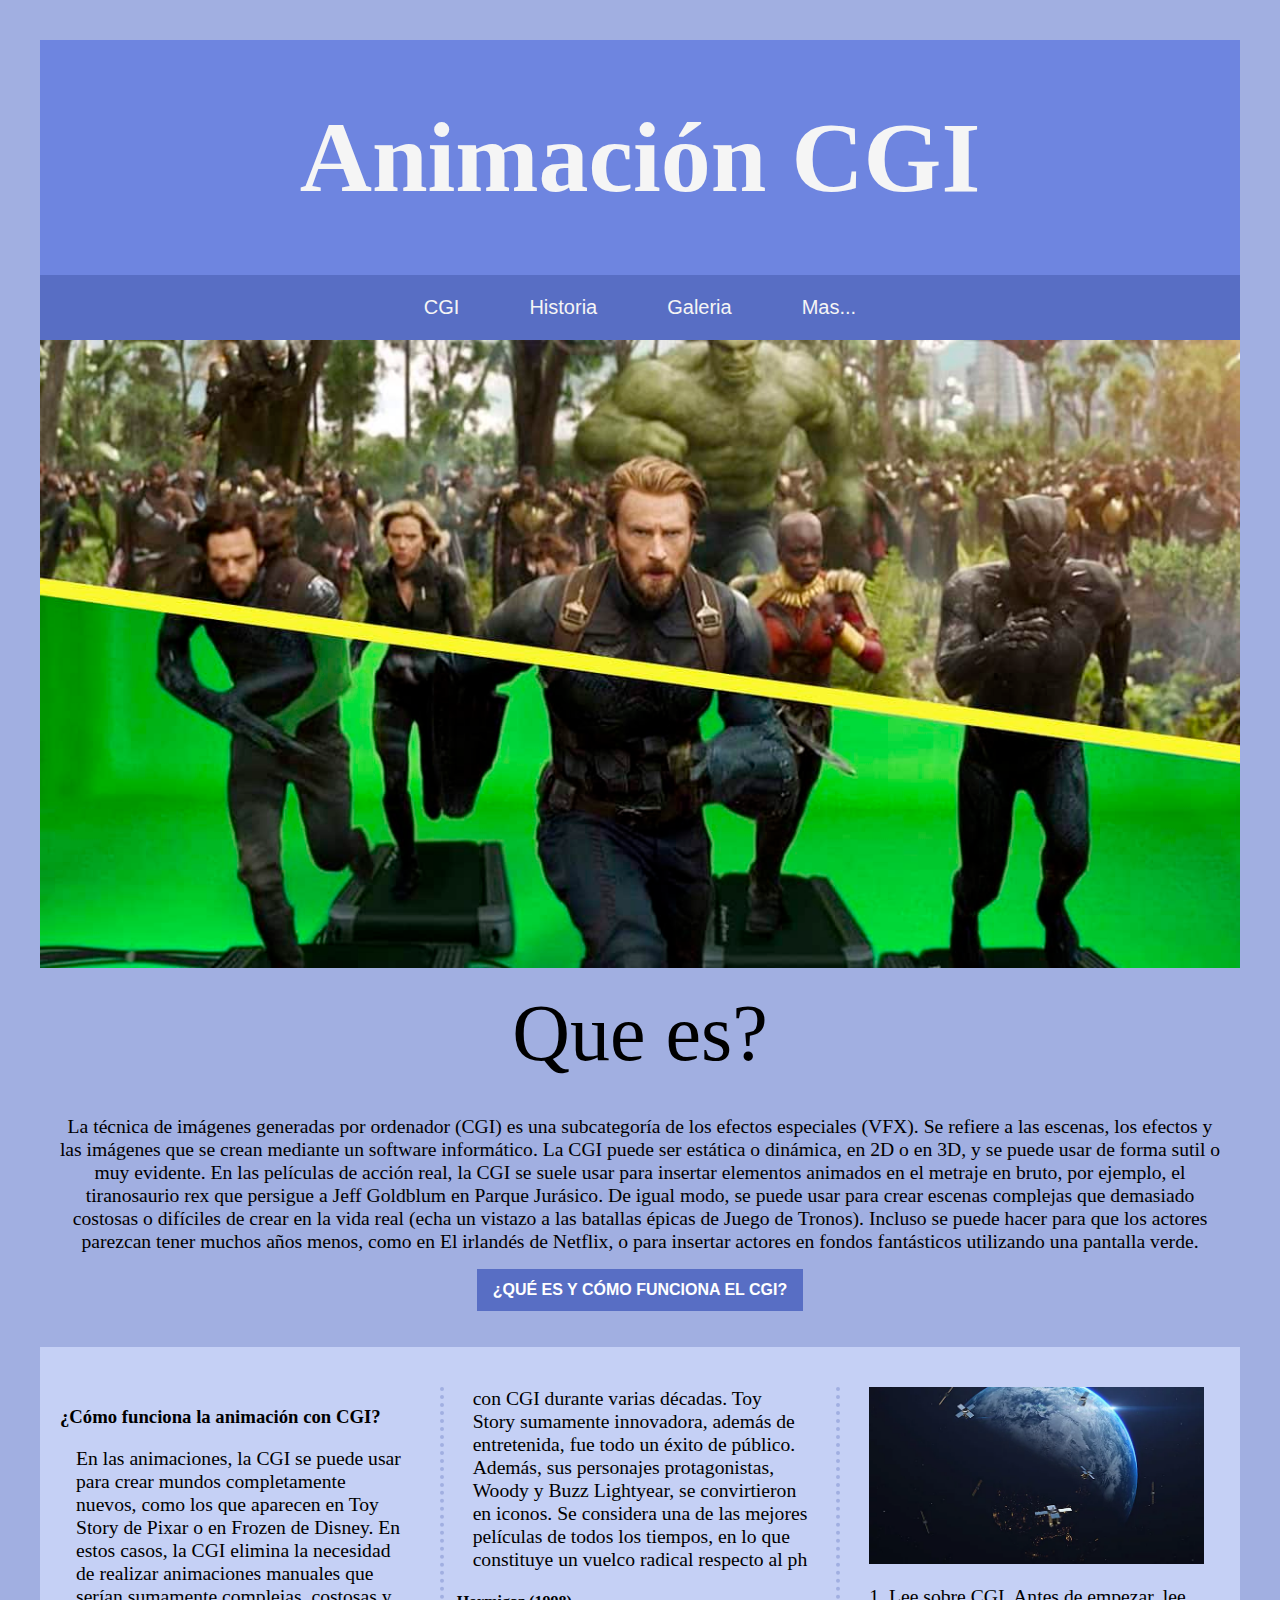
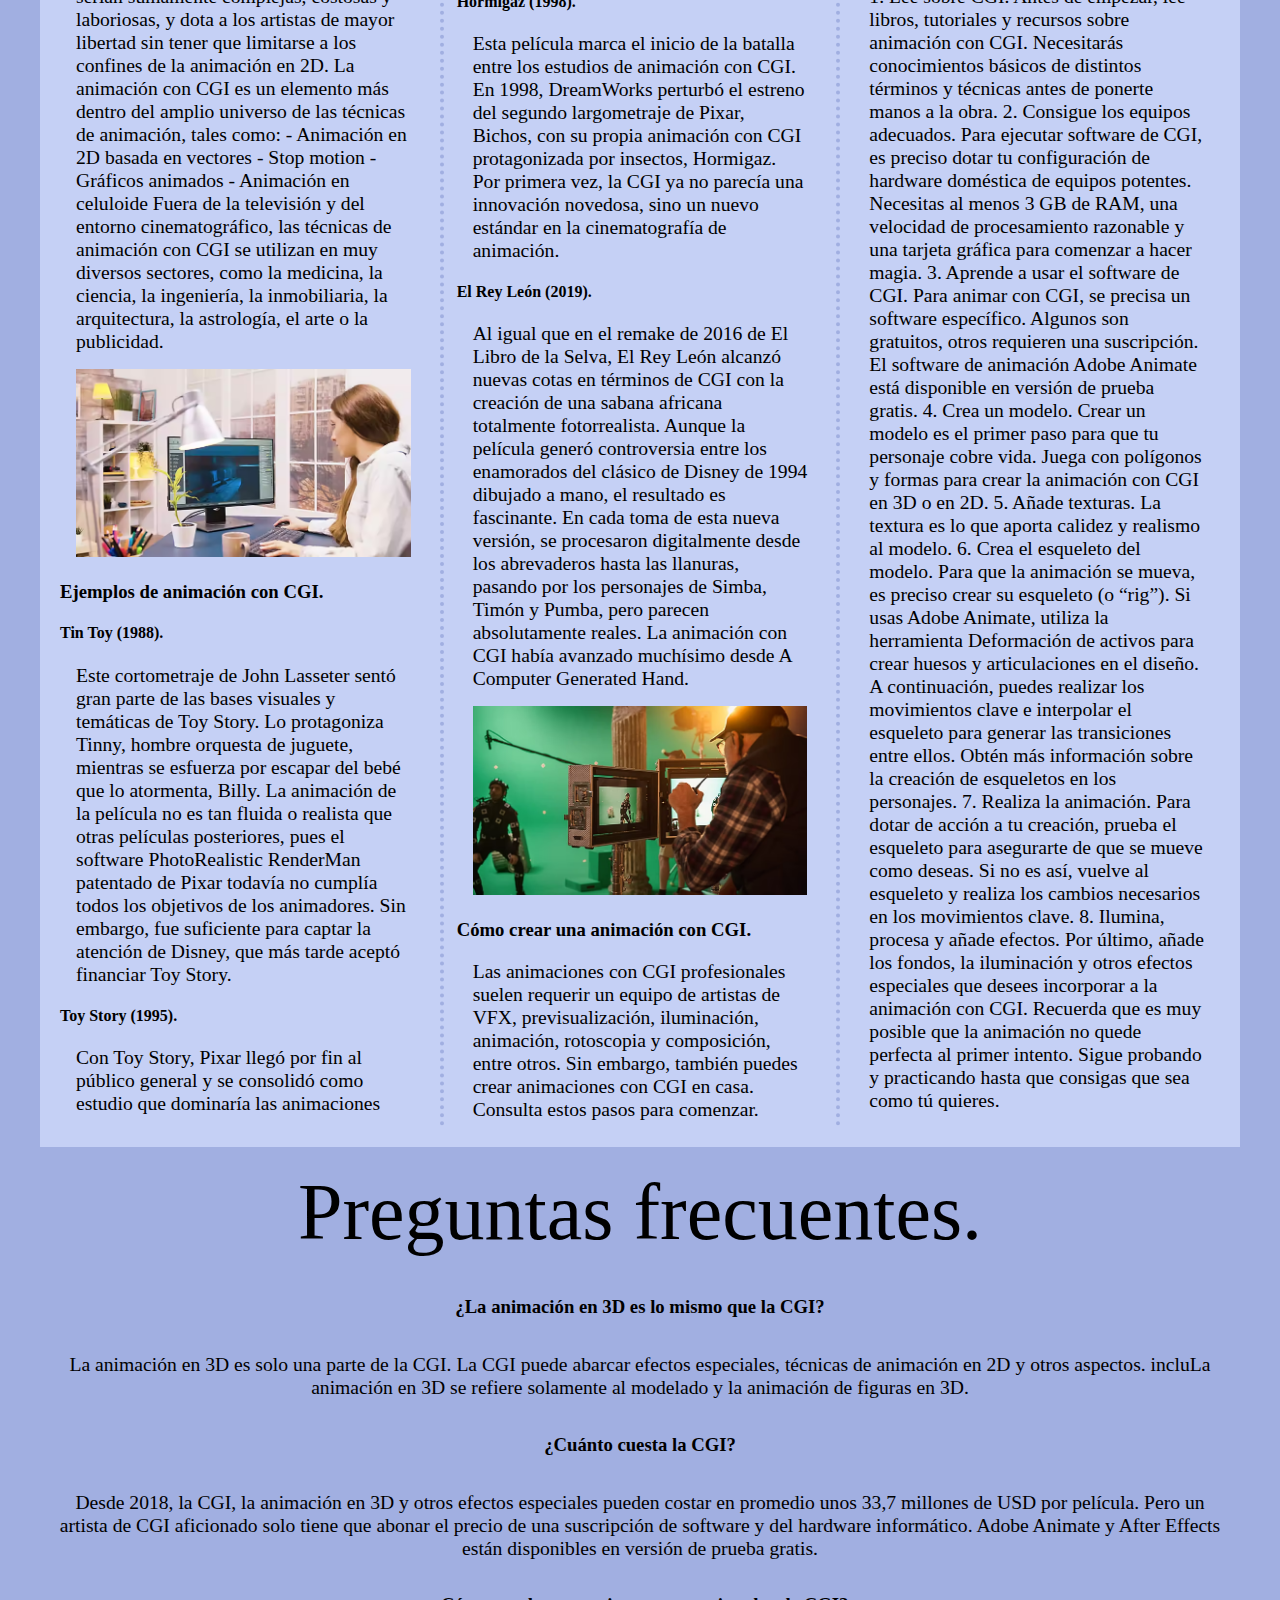
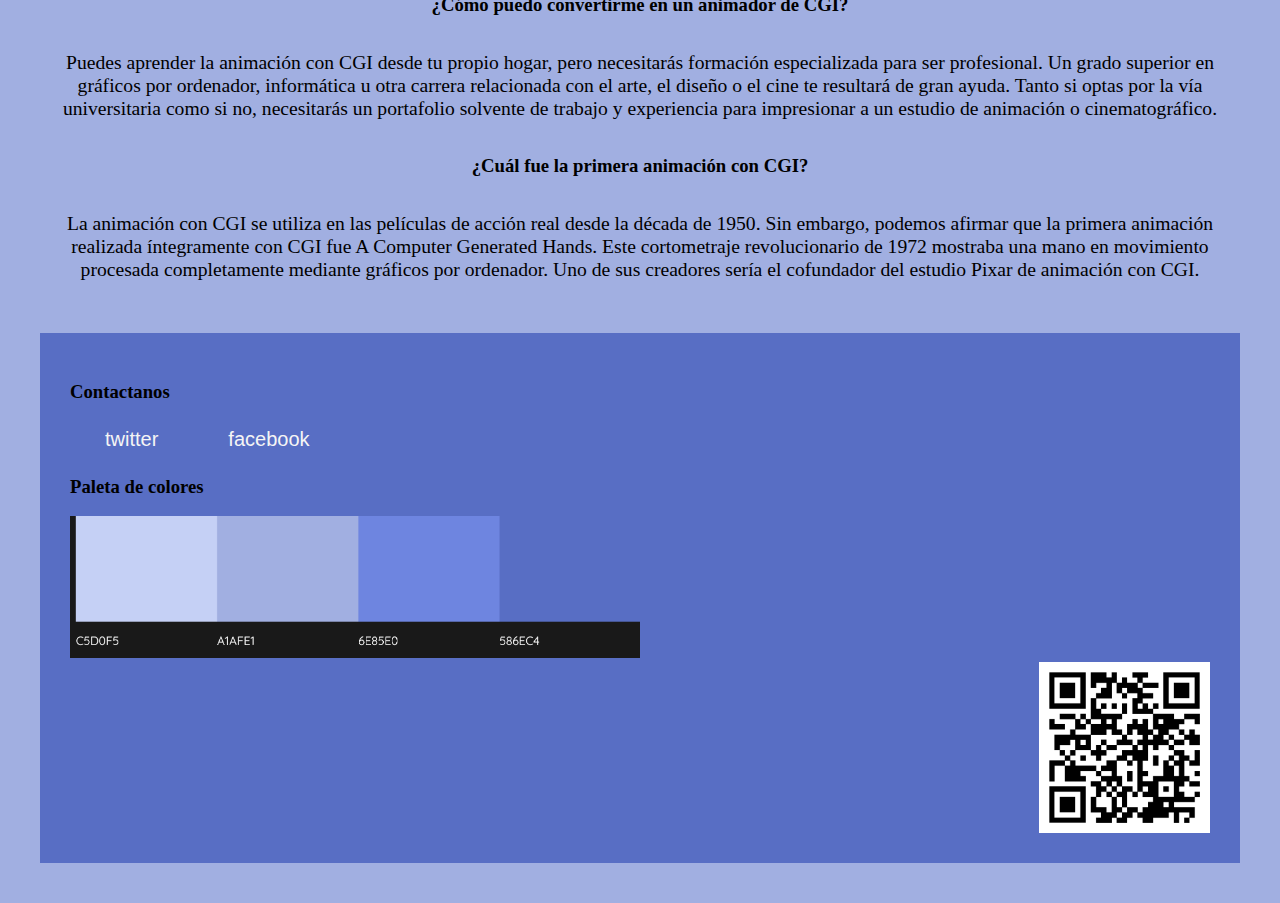
==== Proyecto Z/index.html @ ebf25c1e "Add files via upload" ====
<!DOCTYPE html>
<html lang="en">
<head>
    <meta charset="UTF-8">
    <meta http-equiv="X-UA-Compatible" content="IE=edge">
    <meta name="viewport" content="width=device-width, initial-scale=1.0">
    <script src="https://code.jquery.com/jquery-3.5.0.js"></script>
    <link href="https://kit-pro.fontawesome.com/releases/v5.15.1/css/pro.min.css" rel="stylesheet">
    <link rel="stylesheet" href="css/estilo.css">
    <title>CGI</title>

    <script src="https://ajax.googleapis.com/ajax/libs/jquery/1.11.1/jquery.min.js"></script>
    <script> //Script Menu
        posicionarMenu();

        $(window).scroll(function () {
            posicionarMenu();
        });
        function posicionarMenu() {
            var altura_del_header = $('.header').outerHeight(true);
            var altura_del_menu = $('.menu').outerHeight(true);

            if ($(window).scrollTop() >= altura_del_header) {
                $('.menu').addClass('fixed');
                $('.wrapper').css('margin-top', (altura_del_menu) + 'px');
            } else {
                $('.menu').removeClass('fixed');
                $('.wrapper').css('margin-top', '0');
            }
        }
    </script>
    <div class="header">
        <h1>Animación CGI</h1>
    </div>
    <div class="menu"><!--Menu-->
        <a href="#">CGI</a>
        <a href="https://al211196.000webhostapp.com/Proyectos/Proyecto%20Z/index2.html">Historia</a>
        <a href="https://al211196.000webhostapp.com/Proyectos/Proyecto%20Z/index3.html">Galeria</a>
        <a href="https://al211196.000webhostapp.com/Proyectos/Proyecto%20Z/index4.php">Mas...</a>
    </div>
    </head>
<body>
    <img src="img/CGI1.jpeg" width="100%">
    <h2>Que es?</h2>
    <p>
        La técnica de imágenes generadas por ordenador (CGI) es una subcategoría de los efectos especiales (VFX). Se refiere a
        las escenas, los efectos y las imágenes que se crean mediante un software informático. La CGI puede ser estática o
        dinámica, en 2D o en 3D, y se puede usar de forma sutil o muy evidente.
        
        En las películas de acción real, la CGI se suele usar para insertar elementos animados en el metraje en bruto, por
        ejemplo, el tiranosaurio rex que persigue a Jeff Goldblum en Parque Jurásico. De igual modo, se puede usar para crear
        escenas complejas que demasiado costosas o difíciles de crear en la vida real (echa un vistazo a las batallas épicas de
        Juego de Tronos). Incluso se puede hacer para que los actores parezcan tener muchos años menos, como en El irlandés de
        Netflix, o para insertar actores en fondos fantásticos utilizando una pantalla verde.
    </p>
    <a href="https://www.youtube.com/watch?v=AMtgq2RfPEU" target="_blank">
        <button>¿Qué es y cómo funciona el CGI?</button>
      </a> 
    <br>
    <br>
    <div id="container">
        <article>
            <h3>¿Cómo funciona la animación con CGI?</h3>
            <p>En las animaciones, la CGI se puede usar para crear mundos completamente nuevos, como los que aparecen en
                Toy Story de Pixar o en Frozen de Disney. En estos casos, la CGI elimina la necesidad de realizar
                animaciones manuales que serían sumamente complejas, costosas y laboriosas, y dota a los artistas de
                mayor libertad sin tener que limitarse a los confines de la animación en 2D.

                La animación con CGI es un elemento más dentro del amplio universo de las técnicas de animación, tales como:
                
                - Animación en 2D basada en vectores
                - Stop motion
                - Gráficos animados
                - Animación en celuloide
                 
                Fuera de la televisión y del entorno cinematográfico, las técnicas de animación con CGI se utilizan en
                muy diversos sectores, como la medicina, la ciencia, la ingeniería, la inmobiliaria, la arquitectura, la
                astrología, el arte o la publicidad.</p>
                <p><img src="img/ani.avif" width="100%"></p>
                
                <h3>Ejemplos de animación con CGI.</h3>
                <h4>Tin Toy (1988).</h4>
                <p>Este cortometraje de John Lasseter sentó gran parte de las bases visuales y temáticas de Toy Story.
                    Lo protagoniza Tinny, hombre orquesta de juguete, mientras se esfuerza por escapar del bebé que lo
                    atormenta, Billy.
                    
                    La animación de la película no es tan fluida o realista que otras películas posteriores, pues el
                    software PhotoRealistic RenderMan patentado de Pixar todavía no cumplía todos los objetivos de los
                    animadores. Sin embargo, fue suficiente para captar la atención de Disney, que más tarde aceptó
                    financiar Toy Story.</p>
                    
                     
                    
                <h4>Toy Story (1995).</h4>
                <p>Con Toy Story, Pixar llegó por fin al público general y se consolidó como estudio que dominaría las
                    animaciones con CGI durante varias décadas. Toy Story sumamente innovadora, además de entretenida,
                    fue todo un éxito de público. Además, sus personajes protagonistas, Woody y Buzz Lightyear, se
                    convirtieron en iconos. Se considera una de las mejores películas de todos los tiempos, en lo que
                    constituye un vuelco radical respecto al ph</p>

                <h4>Hormigaz (1998).</h4>
                <p>Esta película marca el inicio de la batalla entre los estudios de animación con CGI. En 1998,
                    DreamWorks perturbó el estreno del segundo largometraje de Pixar, Bichos, con su propia animación
                    con CGI protagonizada por insectos, Hormigaz. Por primera vez, la CGI ya no parecía una innovación
                    novedosa, sino un nuevo estándar en la cinematografía de animación.</p>
                    
                     
                    
                <h4>El Rey León (2019).</h4>
                <p>Al igual que en el remake de 2016 de El Libro de la Selva, El Rey León alcanzó nuevas cotas en
                    términos de CGI con la creación de una sabana africana totalmente fotorrealista. Aunque la película
                    generó controversia entre los enamorados del clásico de Disney de 1994 dibujado a mano, el resultado
                    es fascinante. En cada toma de esta nueva versión, se procesaron digitalmente desde los abrevaderos
                    hasta las llanuras, pasando por los personajes de Simba, Timón y Pumba, pero parecen absolutamente
                    reales. La animación con CGI había avanzado muchísimo desde A Computer Generated Hand.</p>
                    <p><img src="img/verd.avif" width="100%"></p>

                <h3>Cómo crear una animación con CGI.</h3>
                <p>Las animaciones con CGI profesionales suelen requerir un equipo de artistas de VFX, previsualización,
                    iluminación, animación, rotoscopia y composición, entre otros. Sin embargo, también puedes crear
                    animaciones con CGI en casa. Consulta estos pasos para comenzar.</p>

                    <p><img src="img/mun.webp" width="100%"></p>

                <p>1. Lee sobre CGI. Antes de empezar, lee libros, tutoriales y recursos sobre animación con CGI.
                    Necesitarás conocimientos básicos de distintos términos y técnicas antes de ponerte manos a la obra.

                    2. Consigue los equipos adecuados. Para ejecutar software de CGI, es preciso dotar tu configuración
                    de hardware doméstica de equipos potentes. Necesitas al menos 3 GB de RAM, una velocidad de
                    procesamiento razonable y una tarjeta gráfica para comenzar a hacer magia.
                    
                    3. Aprende a usar el software de CGI. Para animar con CGI, se precisa un software específico.
                    Algunos son gratuitos, otros requieren una suscripción. El software de animación Adobe Animate está
                    disponible en versión de prueba gratis.
                    
                    4. Crea un modelo. Crear un modelo es el primer paso para que tu personaje cobre vida. Juega con
                    polígonos y formas para crear la animación con CGI en 3D o en 2D.
                    
                    5. Añade texturas. La textura es lo que aporta calidez y realismo al modelo.
                    
                    6. Crea el esqueleto del modelo. Para que la animación se mueva, es preciso crear su esqueleto (o
                    “rig”). Si usas Adobe Animate, utiliza la herramienta Deformación de activos para crear huesos y
                    articulaciones en el diseño. A continuación, puedes realizar los movimientos clave e interpolar el
                    esqueleto para generar las transiciones entre ellos. Obtén más información sobre la creación de
                    esqueletos en los personajes.
                    
                    7. Realiza la animación. Para dotar de acción a tu creación, prueba el esqueleto para asegurarte de que
                    se mueve como deseas. Si no es así, vuelve al esqueleto y realiza los cambios necesarios en los
                    movimientos clave.
                    
                    8. Ilumina, procesa y añade efectos. Por último, añade los fondos, la iluminación y otros efectos
                    especiales que desees incorporar a la animación con CGI. Recuerda que es muy posible que la
                    animación no quede perfecta al primer intento. Sigue probando y practicando hasta que consigas que
                    sea como tú quieres.</p>
        </article>
    </div>

    <h2>Preguntas frecuentes.</h2>

    <h3>¿La animación en 3D es lo mismo que la CGI?</h3>
    <p>La animación en 3D es solo una parte de la CGI. La CGI puede abarcar efectos especiales, técnicas de animación
        en 2D y otros aspectos. incluLa animación en 3D se refiere solamente al modelado y la animación de figuras en
        3D.</p>

    <h3>¿Cuánto cuesta la CGI?</h3>
    <p>Desde 2018, la CGI, la animación en 3D y otros efectos especiales pueden costar en promedio unos 33,7 millones de
        USD por película. Pero un artista de CGI aficionado solo tiene que abonar el precio de una suscripción de
        software y del hardware informático. Adobe Animate y After Effects están disponibles en versión de prueba
        gratis.</p>

    <h3>¿Cómo puedo convertirme en un animador de CGI?</h3>
    <p>Puedes aprender la animación con CGI desde tu propio hogar, pero necesitarás formación especializada para ser
            profesional. Un grado superior en gráficos por ordenador, informática u otra carrera relacionada con el
            arte, el diseño o el cine te resultará de gran ayuda. Tanto si optas por la vía universitaria como si no,
            necesitarás un portafolio solvente de trabajo y experiencia para impresionar a un estudio de animación o
            cinematográfico.</p>

    <h3>¿Cuál fue la primera animación con CGI?</h3>
    <p>La animación con CGI se utiliza en las películas de acción real desde la década de 1950. Sin embargo, podemos
        afirmar que la primera animación realizada íntegramente con CGI fue A Computer Generated Hands. Este
        cortometraje revolucionario de 1972 mostraba una mano en movimiento procesada completamente mediante gráficos
        por ordenador. Uno de sus creadores sería el cofundador del estudio Pixar de animación con CGI.</p>

    <footer>
        <div id="cuadro2">
            <h3>Contactanos</h3>
            <div class="azul">
                <div><a href="#" class="socialButton twitter">twitter</a></div>
                <div><a href="#" class="socialButton facebook">facebook</a></div>
            </div>
            <h3>Paleta de colores</h3>
            <img src="img/Pal.png" width="50%">

            <nav id="cuatro">
                <img src="img/QR.png" width="15%">
            </nav>
        </div>
    </footer>
</body>
</html>
---- Proyecto Z/css/estilo.css ----
head, .header{
    display: flex;
    flex-direction: column;
    align-items: center;
    justify-content: center;
}
body{
    box-sizing: border-box;
    height: 100%;
    padding: 32px;
    display: flex;
    flex-direction: column;
    align-items: center;
    justify-content: center;
    background: #A1AFE1;
}
#container{
    box-sizing: border-box;
    background: #c5d0f5;
    margin: 0 auto;
    width: 100%;
    padding: 20px;
    height: auto;
}
article{
    padding-top: 20px;
    column-count: 3;
    column-gap: 30px;
    column-rule: dotted 4px #A1AFE1;
}
p{
    text-align: center;
    margin: 16px;
    /*font-size: 16px;*/
    font-size: clamp(12px, 1.3vw + 3px, 25px);
}
#container p{
text-align: left;
}
button{
    color: rgb(255, 255, 255);
    background: #586EC4;
    font-size: 16px;
    font-weight: bold;
    text-transform: uppercase;
    border: none;
    padding: 12px 16px;
}
h1{
    text-align: center;
    font-weight: 900;
    font-size: clamp(50px, 7.5vw + 10px, 100px);
    margin: 60px;
}
h2{
    text-align: center;
    font-weight: 300;
    font-size: clamp(40px, 7.5vw + 10px, 80px);
    margin: 20px;
}
#cuadro2{
    box-sizing: border-box;
    margin-top: 4vh;
    height: auto;
    width: 100%;
    background:  #586EC4;
    padding: 30px;
}
#cuadro2 a{
    font-family: 'Nunito', sans-serif;
    color: whitesmoke;
    text-decoration: none;
    font-size: 20px;
    line-height: 35px;
    /*margin-left: 30px;*/
    padding: 10px 30px;
    border-radius: 10px;
    margin: 5px;
}
    #cuadro2 a:hover{
    background-color: #6e85e0;
}
.azul{
    display: flex;
    flex-direction: row;
} 
#cuatro{
    
    display: flex;
    flex-flow: row wrap;
    justify-content: flex-end;
}
/*---------------------------------------------------------*/
.header{ 
    background:#6e85e0; 
    color:whitesmoke; 
    /*height: 120px;*/
    width: 100%; 
    text-align:center;
}
.menu{ 
    height:auto;
    width: 100%;
    background:#586EC4; 
    color:whitesmoke; 
    display: flex;
    flex-direction: row;
    justify-content: center;
}
.menu a{
    font-family: 'Nunito', sans-serif;
    color: whitesmoke;
    text-decoration: none;
    font-size: 20px;
    line-height: 35px;
    /*margin-left: 30px;*/
    padding: 10px 30px;
    border-radius: 10px;
    margin: 5px;
}
.menu a:hover{
    background-color: #6e85e0;
}
.fixed{
    position:fixed; 
    top:0;
}
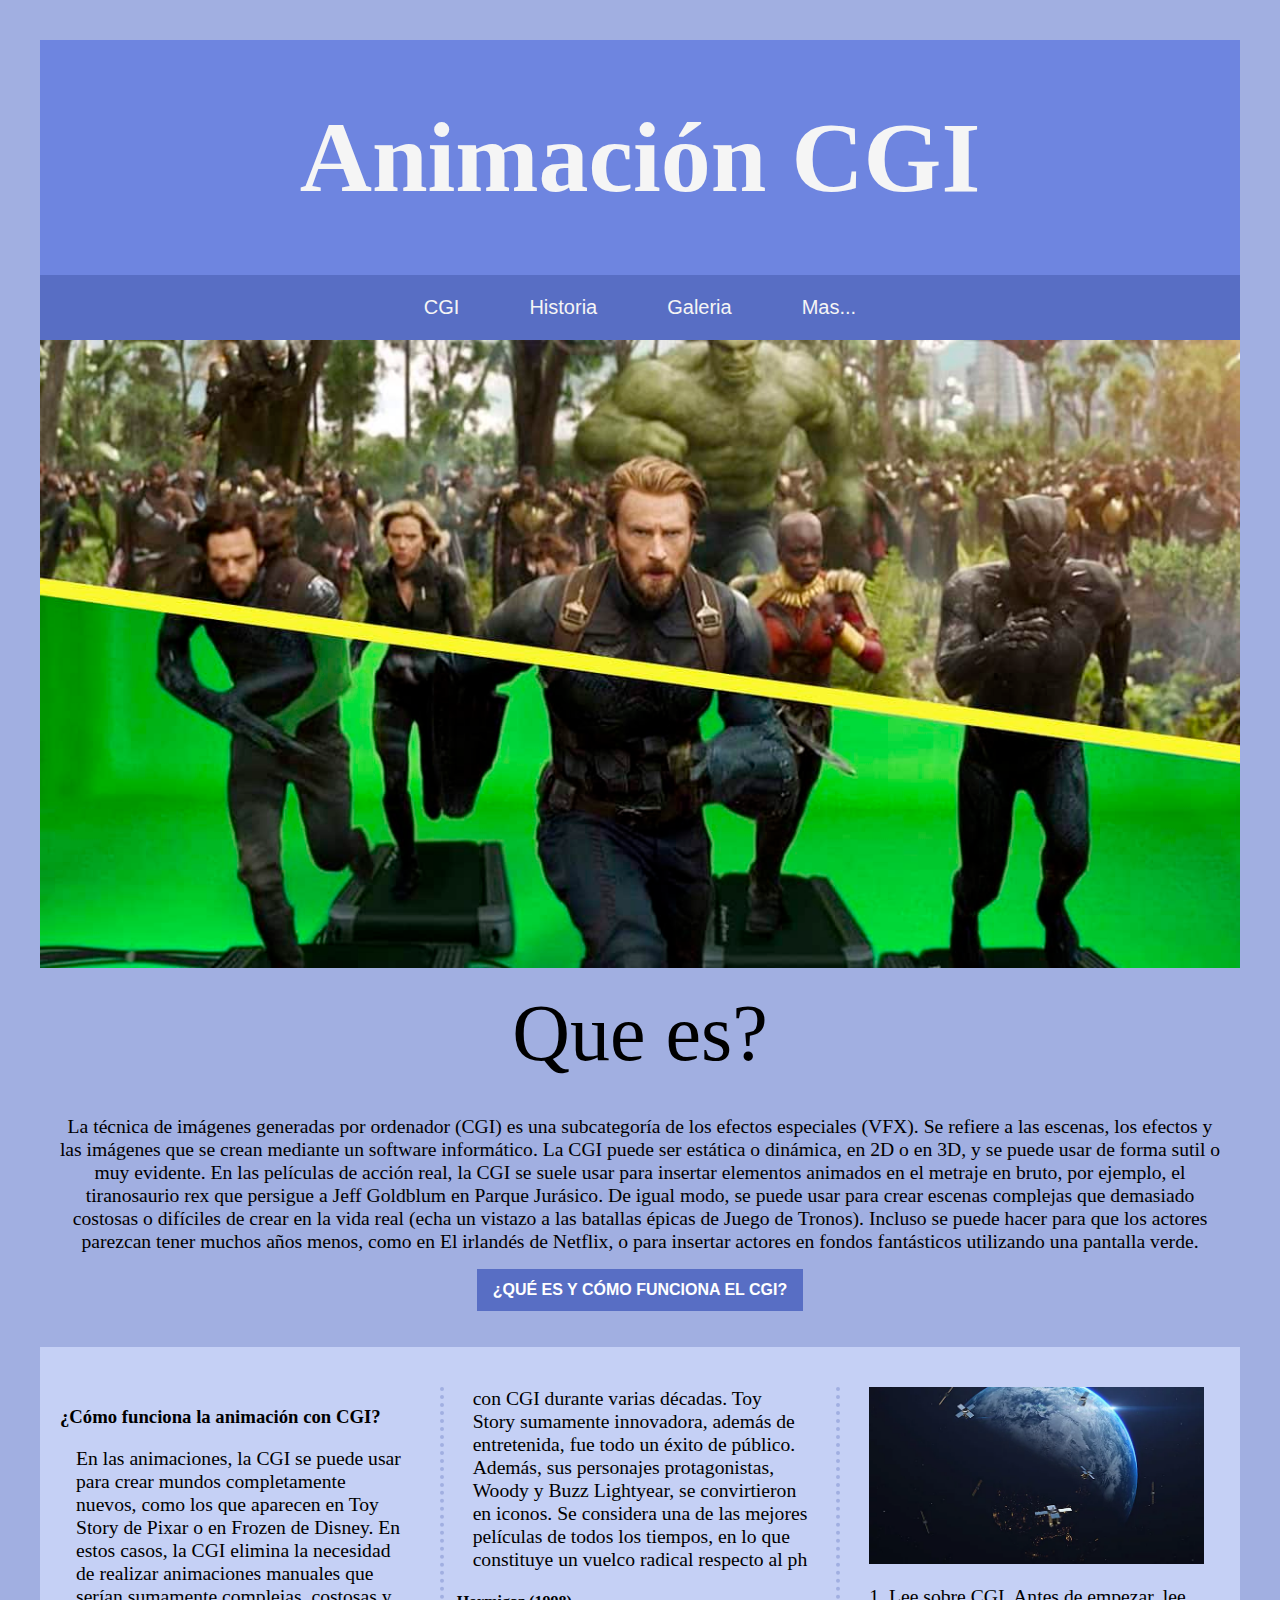
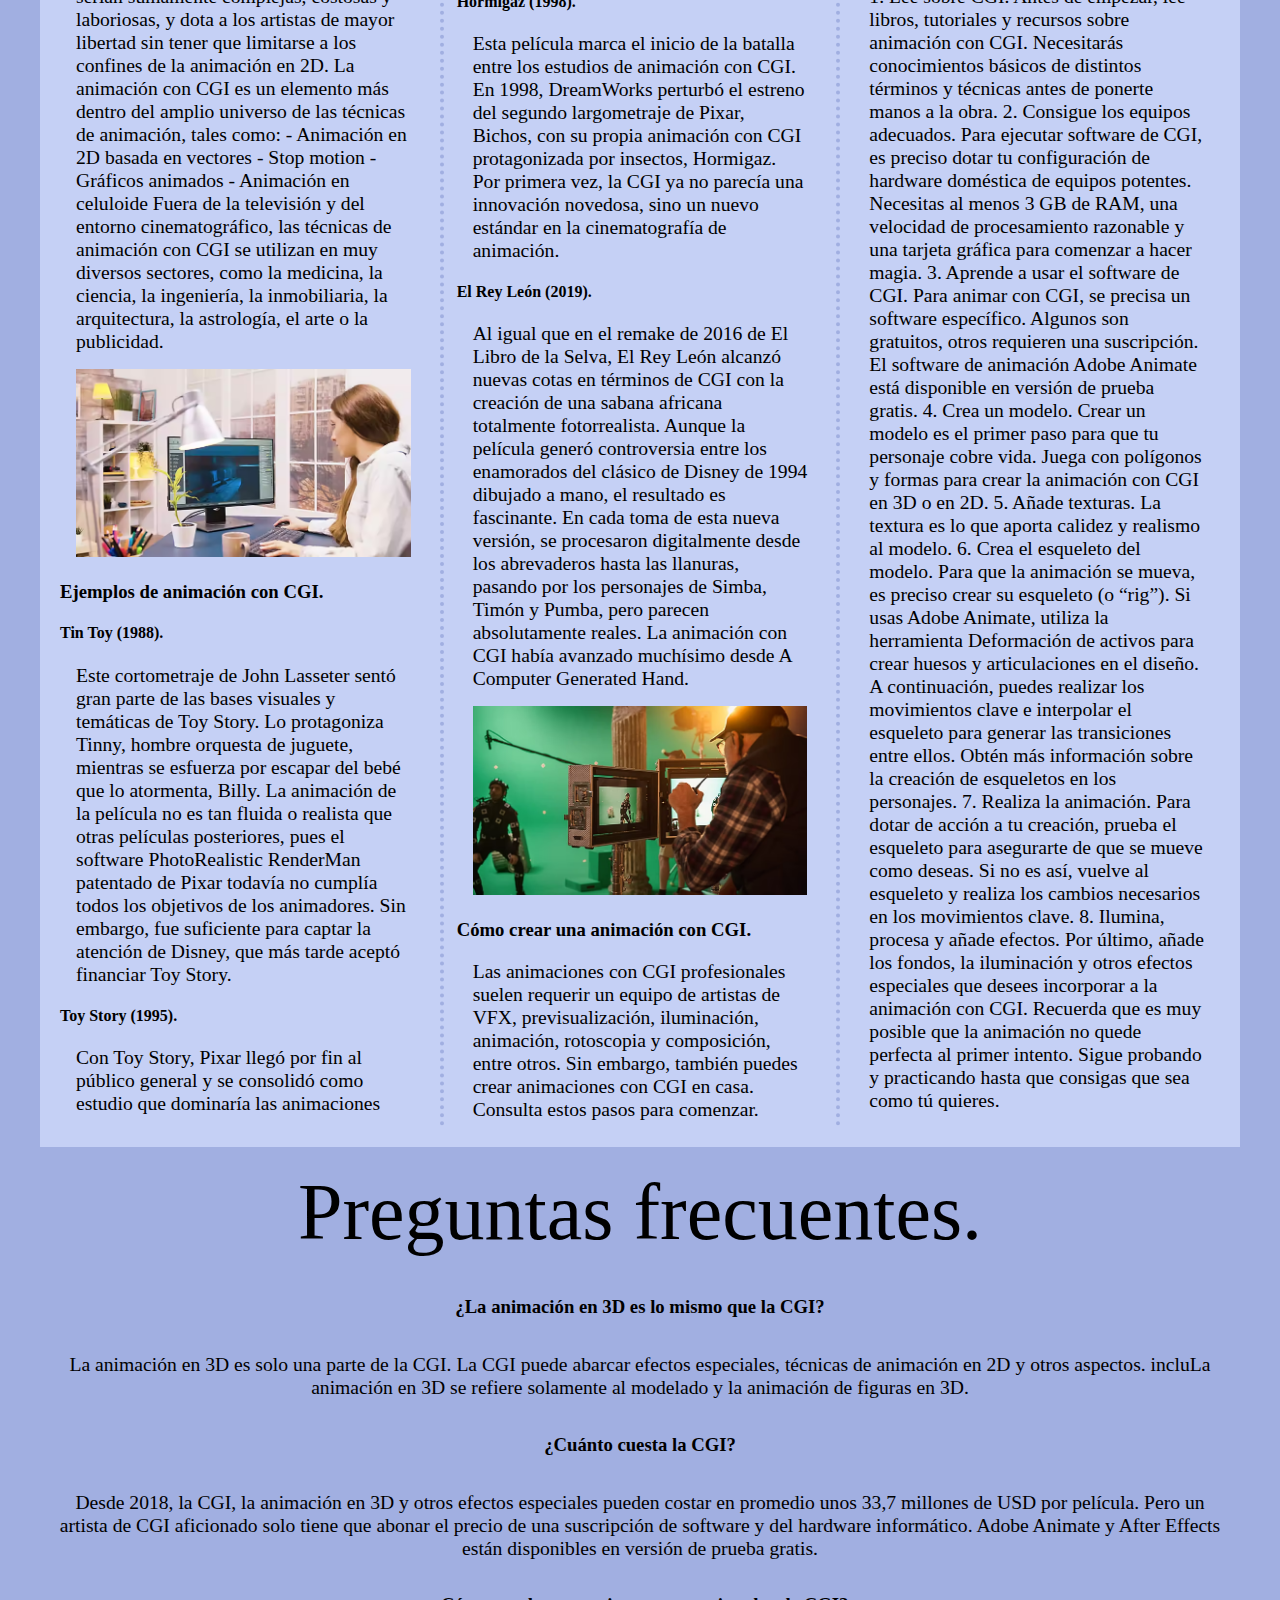
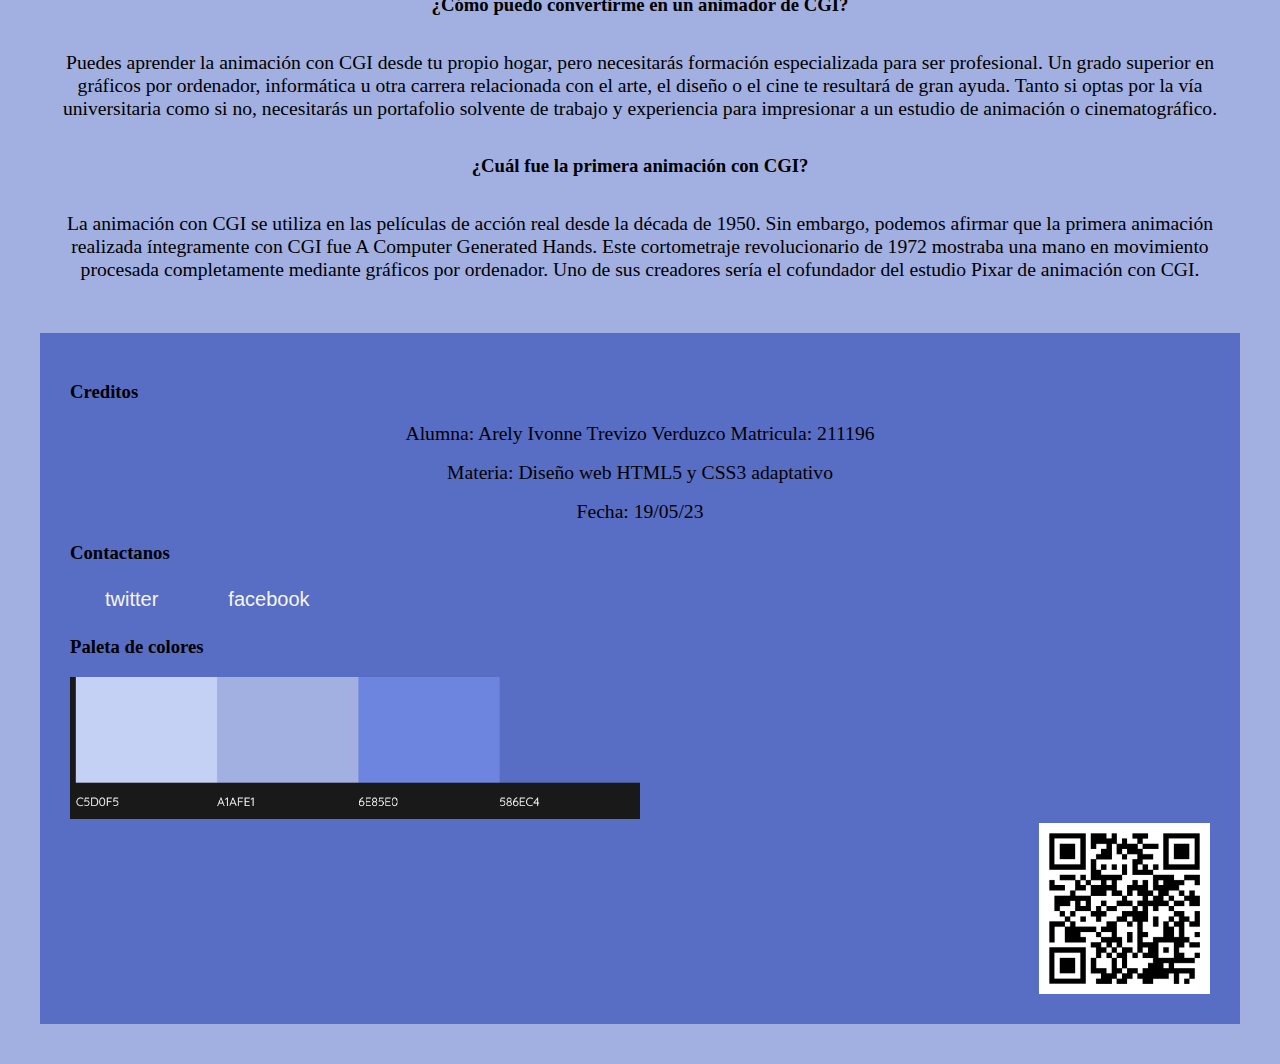
==== commit fdbfa60f: "Update index.html" ====
--- a/Proyecto Z/index.html
+++ b/Proyecto Z/index.html
@@ -183,10 +183,15 @@
 
     <footer>
         <div id="cuadro2">
+            <h3>Creditos</h3>
+            <p>Alumna: Arely Ivonne Trevizo Verduzco  Matricula: 211196</p>
+            <p>Materia: Diseño web HTML5 y CSS3 adaptativo</p>
+            <p>Fecha: 19/05/23</p>
+            
             <h3>Contactanos</h3>
             <div class="azul">
-                <div><a href="#" class="socialButton twitter">twitter</a></div>
-                <div><a href="#" class="socialButton facebook">facebook</a></div>
+                <div><a href="https://twitter.com/?lang=es" class="socialButton twitter">twitter</a></div>
+                <div><a href="https://es-la.facebook.com/" class="socialButton facebook">facebook</a></div>
             </div>
             <h3>Paleta de colores</h3>
             <img src="img/Pal.png" width="50%">
@@ -197,4 +202,4 @@
         </div>
     </footer>
 </body>
-</html>+</html>
